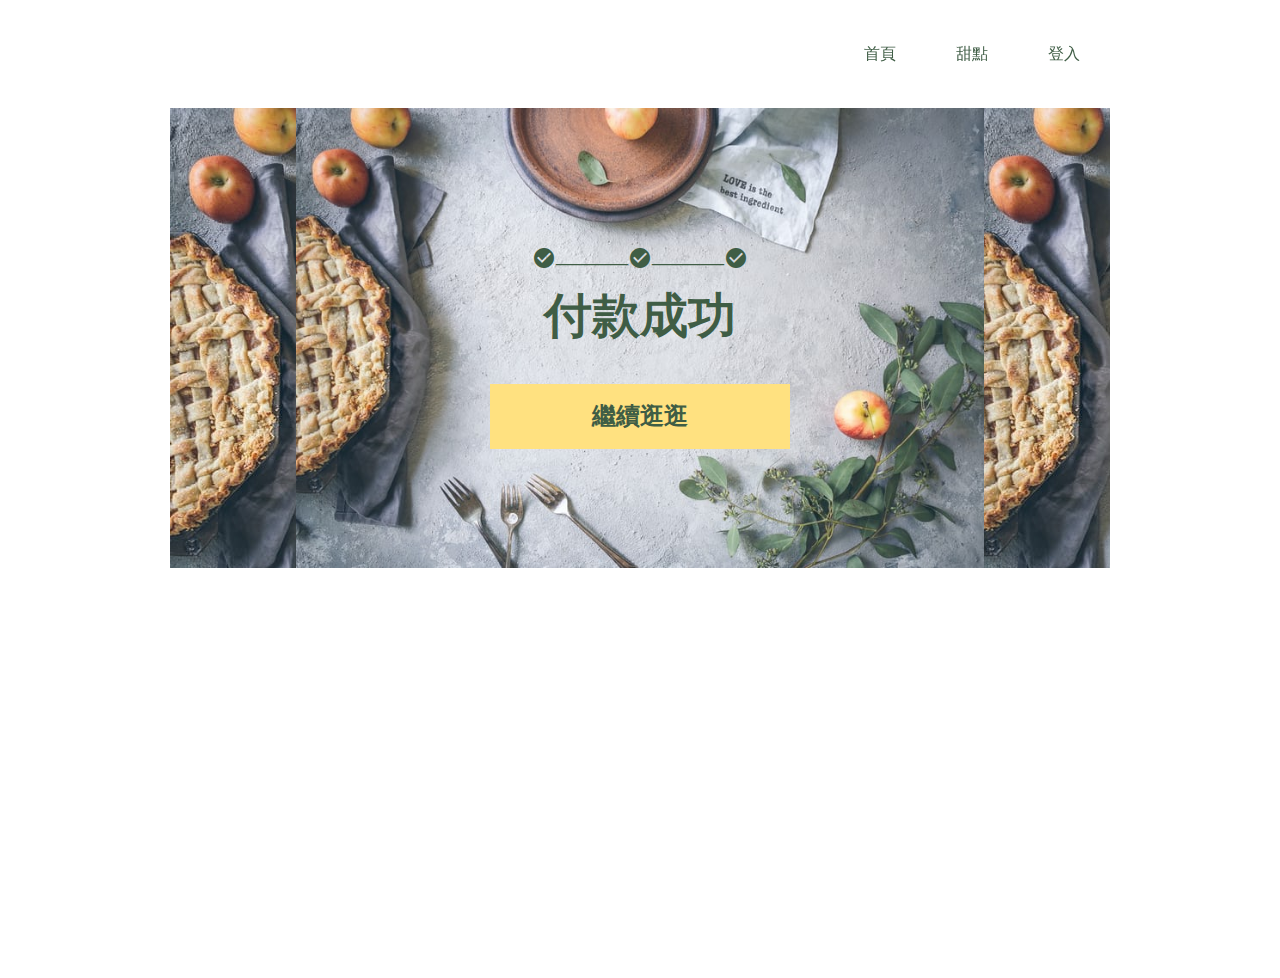
==== pages/payment.html @ 9f01b25b "Initial commit" ====
<!DOCTYPE html>
<html lang="en">
<head>
  <meta charset="UTF-8">
  <meta name="viewport" content="width=device-width, initial-scale=">
  <link rel="stylesheet" href="../scss/main.css">
  <link href="https://fonts.googleapis.com/icon?family=Material+Icons"
      rel="stylesheet">
  <title></title>
</head>
<body>
<!-- container -->
<div class="container">
   <!--header -->
      <div class="header"  data-aos="zoom-in">
          <!--navbar -->
           <a class="navbar" href="#">
                <img src="https://github.com/hexschool/webLayoutTraining1st/blob/master/student-week1/dehaze-24px.png?raw=true" alt="">
            </a>
          <!--logo -->
          <h1><a href="" class="logo">Sweetaste</a></h1>
          <!--menu -->
          <div class="menu">
            <div class="menu_list">
                <ul>
                  <li><a href="">首頁</a></li>
                  <li><a href="">甜點</a></li>
                  <li><a href="">登入</a></li>
                </ul>
            </div>
            <div class="shopping_cart">
                <a href=""><img src="https://github.com/hexschool/webLayoutTraining1st/blob/master/student-week1/shopping_cart.png?raw=true" alt=""></a>
            </div>
          </div>
      </div>
   <!--banner -->
   <div class="payment">
       <img src="../image/banner2.jpg" alt="">
       <div class="icons">
            <span class="material-icons">
                check_circle———check_circle———check_circle
            </span>
       </div>
    <h3>付款成功</h3>
    <a href="#">繼續逛逛</a>
   </div>

   
</div>
  <form action="" class="footer-form"data-aos="fade-right"
     data-aos-offset="300"
     data-aos-easing="ease-in-sine">
        <div class="container subscribe">
            <label for="mail" class="label-form">
                <img src="https://raw.githubusercontent.com/hexschool/webLayoutTraining1st/master/student-week1/logo-light.svg" alt="logo S">
                <span>訂閱你我的甜蜜郵件</span>
            </label>
            <div class="form-input">
                <img src="https://github.com/hexschool/webLayoutTraining1st/blob/master/student-week1/mail-24px.png?raw=true" alt="" class="mailIcon">
                <input type="text" id="mail">
                <button type="submit" name="e">
                    <img src="https://github.com/hexschool/webLayoutTraining1st/blob/master/student-week1/arrow_forward-24px.png?raw=true" alt="">
                </button>
            </div>
        </div>
    </form>
  <div class="footer"data-aos="fade-right"
     data-aos-offset="300"
     data-aos-easing="ease-in-sine">
        <div class="footer-inner container">
            <div class="footer-inner-top">
                <div class="contact">
                    <img src="https://raw.githubusercontent.com/hexschool/webLayoutTraining1st/master/student-week1/logotype-lg-dark.svg" alt="logo name" class="footer-logo">
                    <ul class="contact-info">
                        <li>07-1234-5678</li>
                        <li>sweetaste@email.com</li>
                        <li>800 高雄市新興區幸福路 520 號</li>
                    </ul>
                </div>
                <div class="slogan">
                    <p>今天是個｜ ｜<br>　吃甜點的好日子。</p>
                </div>
            </div>
            <div class="footer-inner-bottom">
                <ul class="link">
                    <li>
                        <a href="#"><img src="https://raw.githubusercontent.com/hexschool/webLayoutTraining1st/4baf15e7aa2800a1e312de01435b7dbf6f654843/student-week1/ic-line%40.svg" alt=""></a>
                    </li>
                    <li>
                        <a href="#"><img src="https://raw.githubusercontent.com/hexschool/webLayoutTraining1st/master/student-week1/ic-facebook.svg" alt=""></a>
                    </li>
                </ul>
                <p class="rights">
                    © 2018 Sweetaste* All Rights Reserved
                </p>
            </div>
        </div>
    </div>
<link rel="stylesheet" href="https://unpkg.com/aos@next/dist/aos.css" />
<script src="https://unpkg.com/aos@next/dist/aos.js"></script>
<script>
AOS.init({
  // Global settings:
  disable: false, // accepts following values: 'phone', 'tablet', 'mobile', boolean, expression or function
  startEvent: 'DOMContentLoaded', // name of the event dispatched on the document, that AOS should initialize on
  initClassName: 'aos-init', // class applied after initialization
  animatedClassName: 'aos-animate', // class applied on animation
  useClassNames: false, // if true, will add content of `data-aos` as classes on scroll
  disableMutationObserver: false, // disables automatic mutations' detections (advanced)
  debounceDelay: 50, // the delay on debounce used while resizing window (advanced)
  throttleDelay: 99, // the delay on throttle used while scrolling the page (advanced)
  

  // Settings that can be overridden on per-element basis, by `data-aos-*` attributes:
  offset: 120, // offset (in px) from the original trigger point
  delay: 0, // values from 0 to 3000, with step 50ms
  duration: 2000, // values from 0 to 3000, with step 50ms
  easing: 'ease', // default easing for AOS animations
  once: false, // whether animation should happen only once - while scrolling down
  mirror: false, // whether elements should animate out while scrolling past them
  anchorPlacement: 'top-bottom', // defines which position of the element regarding to window should trigger the animation

});
</script>
<script src="../js/jquery-3.5.1.js"></script>
<script src="../js/all.js"></script>
</body>
</html>
---- scss/main.css ----
html, body, div, span, applet, object, iframe,
h1, h2, h3, h4, h5, h6, p, blockquote, pre,
a, abbr, acronym, address, big, cite, code,
del, dfn, em, img, ins, kbd, q, s, samp,
small, strike, strong, sub, sup, tt, var,
b, u, i, center,
dl, dt, dd, ol, ul, li,
fieldset, form, label, legend,
table, caption, tbody, tfoot, thead, tr, th, td,
article, aside, canvas, details, embed,
figure, figcaption, footer, header, hgroup,
menu, nav, output, ruby, section, summary,
time, mark, audio, video {
  margin: 0;
  padding: 0;
  border: 0;
  font-size: 100%;
  font: inherit;
  vertical-align: baseline;
}

/* HTML5 display-role reset for older browsers */
article, aside, details, figcaption, figure,
footer, header, hgroup, menu, nav, section {
  display: block;
}

body {
  line-height: 1;
}

ol, ul {
  list-style: none;
}

blockquote, q {
  quotes: none;
}

blockquote:before, blockquote:after,
q:before, q:after {
  content: '';
  content: none;
}

table {
  border-collapse: collapse;
  border-spacing: 0;
}

img {
  display: block;
  max-width: 100%;
  height: auto;
}

a {
  display: block;
  text-decoration: none;
}

*, *::after, *::before {
  -webkit-box-sizing: border-box;
          box-sizing: border-box;
}

body {
  font-family: "PingFang TC", "Microsoft JhengHei", Times, "Helvetica Neue", sans-serif;
  font-size: 16px;
}

img {
  display: block;
  max-width: 100%;
  height: auto;
}

a {
  display: block;
  text-decoration: none;
}

.container {
  max-width: 940px;
  margin: 0 auto;
}

@media (max-width: 992px) {
  .container {
    max-width: 767px;
  }
}

.header {
  display: -webkit-box;
  display: -ms-flexbox;
  display: flex;
  -webkit-box-pack: justify;
      -ms-flex-pack: justify;
          justify-content: space-between;
  -webkit-box-align: center;
      -ms-flex-align: center;
          align-items: center;
  padding: 34px 0px;
}

.header .navbar {
  display: none;
}

@media (max-width: 767px) {
  .header .navbar {
    display: block;
  }
}

.header h1 {
  width: 25%;
}

.header .logo {
  display: block;
  background-image: url(https://raw.githubusercontent.com/hexschool/webLayoutTraining1st/master/student-week1/logo-all-dark.svg);
  text-indent: 101%;
  white-space: nowrap;
  background-size: contain;
  height: 40px;
  overflow: hidden;
  background-repeat: no-repeat;
  background-position: center center;
}

@media (max-width: 767px) {
  .header .logo {
    background-image: url(https://raw.githubusercontent.com/hexschool/webLayoutTraining1st/master/student-week1/logotype-lg-dark.svg);
  }
}

@media (max-width: 767px) {
  .header {
    display: -webkit-box;
    display: -ms-flexbox;
    display: flex;
    -ms-flex-pack: distribute;
        justify-content: space-around;
  }
}

.menu {
  display: -webkit-box;
  display: -ms-flexbox;
  display: flex;
  -webkit-box-align: center;
      -ms-flex-align: center;
          align-items: center;
  -webkit-box-pack: justify;
      -ms-flex-pack: justify;
          justify-content: space-between;
}

.menu ul {
  display: -webkit-box;
  display: -ms-flexbox;
  display: flex;
}

.menu li {
  padding: 0 30px;
  text-align: center;
}

.menu li a {
  color: #3F5D45;
}

@media (max-width: 767px) {
  .menu li {
    padding: 10px 0px;
  }
}

.menu li:hover {
  background-color: #EAF0ED;
}

.menu_list .active {
  max-height: 200px;
}

@media (max-width: 767px) {
  .menu_list ul {
    position: absolute;
    left: 0;
    top: 100%;
    width: 100%;
    -webkit-transition: all 0.8s;
    transition: all 0.8s;
    max-height: 0;
    overflow: hidden;
    background: white;
    -webkit-box-orient: vertical;
    -webkit-box-direction: normal;
        -ms-flex-direction: column;
            flex-direction: column;
    background: white;
    flex-direction: column;
  }
}

.footer-form {
  background-color: #3F5D45;
  padding: 30px;
}

.subscribe {
  display: -webkit-box;
  display: -ms-flexbox;
  display: flex;
  -webkit-box-pack: justify;
      -ms-flex-pack: justify;
          justify-content: space-between;
  -webkit-box-align: center;
      -ms-flex-align: center;
          align-items: center;
}

@media (max-width: 992px) {
  .subscribe {
    -webkit-box-orient: vertical;
    -webkit-box-direction: normal;
        -ms-flex-direction: column;
            flex-direction: column;
  }
}

.label-form {
  display: -webkit-box;
  display: -ms-flexbox;
  display: flex;
  -webkit-box-align: center;
      -ms-flex-align: center;
          align-items: center;
}

.label-form img {
  height: 40px;
  margin-right: 20px;
}

.label-form span {
  display: block;
  font-size: 24px;
  font-weight: bold;
  color: #EAF0ED;
}

@media (max-width: 992px) {
  .label-form {
    margin-bottom: 30px;
  }
}

.form-input {
  display: -webkit-box;
  display: -ms-flexbox;
  display: flex;
  position: relative;
}

.form-input .mailIcon {
  position: absolute;
  left: 16px;
  top: 16px;
  bottom: 16px;
}

.form-input input {
  display: block;
  padding-left: 65px;
  font-weight: bold;
  color: #3F5D45;
  outline: none;
  border: none;
}

.form-input button {
  cursor: pointer;
  background-color: #FFE180;
  padding: 16px;
  outline: none;
  border: none;
}

.footer {
  background-color: #EAF0ED;
  padding: 30px 0px;
}

@media (max-width: 767px) {
  .footer-inner {
    display: -webkit-box;
    display: -ms-flexbox;
    display: flex;
    -webkit-box-orient: vertical;
    -webkit-box-direction: normal;
        -ms-flex-direction: column;
            flex-direction: column;
    -webkit-box-align: center;
        -ms-flex-align: center;
            align-items: center;
  }
}

.footer-inner-top {
  display: -webkit-box;
  display: -ms-flexbox;
  display: flex;
  -webkit-box-pack: justify;
      -ms-flex-pack: justify;
          justify-content: space-between;
  margin-bottom: 30px;
}

.footer-inner-top .contact {
  display: -webkit-box;
  display: -ms-flexbox;
  display: flex;
  -webkit-box-orient: vertical;
  -webkit-box-direction: normal;
      -ms-flex-direction: column;
          flex-direction: column;
  -webkit-box-pack: justify;
      -ms-flex-pack: justify;
          justify-content: space-between;
}

.footer-inner-top .contact-info {
  font-size: 16px;
  line-height: 24px;
  color: #3F5D45;
}

.footer-inner-top .contact img {
  margin-bottom: 40px;
}

.footer-inner-top .slogan {
  -webkit-writing-mode: vertical-rl;
      -ms-writing-mode: tb-rl;
          writing-mode: vertical-rl;
  font-size: 24px;
  line-height: 36px;
  letter-spacing: 5px;
  font-weight: bold;
  color: #3F5D45;
}

@media (max-width: 767px) {
  .footer-inner-top .slogan {
    display: none;
  }
}

.footer-inner-bottom {
  display: -webkit-box;
  display: -ms-flexbox;
  display: flex;
  -webkit-box-pack: justify;
      -ms-flex-pack: justify;
          justify-content: space-between;
  -webkit-box-align: end;
      -ms-flex-align: end;
          align-items: flex-end;
}

.footer-inner-bottom .link {
  display: -webkit-box;
  display: -ms-flexbox;
  display: flex;
}

.footer-inner-bottom .link a {
  width: 32px;
  height: 32px;
  margin-right: 8px;
}

@media (max-width: 767px) {
  .footer-inner-bottom .link {
    margin-bottom: 23px;
  }
}

.footer-inner-bottom .rights {
  font-size: 12px;
  color: #3F5D45;
}

@media (max-width: 767px) {
  .footer-inner-bottom {
    -webkit-box-orient: vertical;
    -webkit-box-direction: normal;
        -ms-flex-direction: column;
            flex-direction: column;
    -webkit-box-align: start;
        -ms-flex-align: start;
            align-items: flex-start;
  }
}

.banner {
  margin-bottom: 60px;
}

@media (max-width: 992px) {
  .banner {
    margin-bottom: 0;
  }
}

.main {
  display: -webkit-box;
  display: -ms-flexbox;
  display: flex;
  -webkit-box-pack: justify;
      -ms-flex-pack: justify;
          justify-content: space-between;
  -ms-flex-wrap: wrap;
      flex-wrap: wrap;
}

.sidebar {
  width: 33%;
  font-size: 24px;
}

.sidebar h3, .sidebar li {
  height: 65px;
  text-align: center;
  line-height: 65px;
  border: 1px solid #EAF0ED;
}

.sidebar h3 {
  background-color: #3F5D45;
  color: #EAF0ED;
  font-weight: bolder;
}

.sidebar a {
  color: #3F5D45;
  font-weight: bolder;
}

.sidebar li:hover {
  background-color: #EAF0ED;
}

@media (max-width: 992px) {
  .sidebar {
    width: 100%;
    margin-bottom: 30px;
  }
}

.product {
  width: 66%;
}

.product_list {
  width: 100%;
  display: -webkit-box;
  display: -ms-flexbox;
  display: flex;
  -ms-flex-wrap: wrap;
      flex-wrap: wrap;
  -webkit-box-pack: justify;
      -ms-flex-pack: justify;
          justify-content: space-between;
}

@media (max-width: 992px) {
  .product_list {
    -ms-flex-pack: distribute;
        justify-content: space-around;
  }
}

@media (max-width: 992px) {
  .product {
    width: 100%;
  }
}

.items {
  margin-bottom: 20px;
}

.items_top {
  position: relative;
}

.items_top .tags {
  position: absolute;
  left: 20px;
  top: 0;
  left: 20px;
  color: #EAF0ED;
  background-color: #3F5D45;
  font-weight: bolder;
  font-size: 16px;
  -webkit-writing-mode: vertical-lr;
      -ms-writing-mode: tb-lr;
          writing-mode: vertical-lr;
  padding: 10px;
  letter-spacing: 4px;
}

.items_top .like {
  position: absolute;
  top: 20px;
  right: 20px;
}

.items_info {
  display: -webkit-box;
  display: -ms-flexbox;
  display: flex;
  height: 56px;
}

.items_info .name {
  width: 50%;
  display: -webkit-box;
  display: -ms-flexbox;
  display: flex;
  -webkit-box-pack: center;
      -ms-flex-pack: center;
          justify-content: center;
  -webkit-box-align: center;
      -ms-flex-align: center;
          align-items: center;
  color: #3F5D45;
  font-size: 20px;
  border-left: 1px solid #EAF0ED;
  border-right: 1px solid #EAF0ED;
}

.items_info .price {
  width: 50%;
  display: -webkit-box;
  display: -ms-flexbox;
  display: flex;
  -webkit-box-pack: center;
      -ms-flex-pack: center;
          justify-content: center;
  -webkit-box-align: center;
      -ms-flex-align: center;
          align-items: center;
  color: #3F5D45;
  font-weight: bolder;
  font-size: 20px;
  border-right: 1px solid #EAF0ED;
}

.items .add_cart {
  display: -webkit-box;
  display: -ms-flexbox;
  display: flex;
  -webkit-box-pack: center;
      -ms-flex-pack: center;
          justify-content: center;
  -webkit-box-align: center;
      -ms-flex-align: center;
          align-items: center;
  height: 65px;
  background-color: #EAF0ED;
  color: #3F5D45;
  font-weight: bolder;
  font-size: 24px;
}

.items .add_cart:hover {
  background-color: #3F5D45;
  color: #EAF0ED;
}

.page {
  display: -webkit-box;
  display: -ms-flexbox;
  display: flex;
  -webkit-box-pack: end;
      -ms-flex-pack: end;
          justify-content: flex-end;
  margin-bottom: 60px;
}

.page ul {
  display: -webkit-box;
  display: -ms-flexbox;
  display: flex;
}

.page ul .arrow:hover {
  background-color: #EAF0ED;
}

.page ul .number:hover {
  background-color: #3F5D45;
  color: #EAF0ED;
}

.page a {
  display: -webkit-box;
  display: -ms-flexbox;
  display: flex;
  -webkit-box-pack: center;
      -ms-flex-pack: center;
          justify-content: center;
  -webkit-box-align: center;
      -ms-flex-align: center;
          align-items: center;
  width: 60px;
  height: 60px;
  border: 1px solid #EAF0ED;
  color: #3F5D45;
}

@media (max-width: 992px) {
  .page {
    -webkit-box-pack: center;
        -ms-flex-pack: center;
            justify-content: center;
  }
}

.payment {
  background-image: url(../../image/banner2.jpg);
  display: -webkit-box;
  display: -ms-flexbox;
  display: flex;
  -webkit-box-pack: center;
      -ms-flex-pack: center;
          justify-content: center;
  height: 460px;
  margin-bottom: 60px;
  position: relative;
}

.payment .icons {
  color: #3F5D45;
  position: absolute;
  top: 30%;
}

.payment h3 {
  position: absolute;
  display: -webkit-box;
  display: -ms-flexbox;
  display: flex;
  -webkit-box-pack: center;
      -ms-flex-pack: center;
          justify-content: center;
  top: 40%;
  font-size: 48px;
  color: #3F5D45;
  font-weight: bolder;
}

.payment a {
  width: 300px;
  height: 65px;
  background-color: #FFE180;
  font-size: 24px;
  font-weight: bolder;
  text-align: center;
  line-height: 65px;
  color: #3F5D45;
  position: absolute;
  display: -webkit-box;
  display: -ms-flexbox;
  display: flex;
  -webkit-box-pack: center;
      -ms-flex-pack: center;
          justify-content: center;
  top: 60%;
}

@media (max-width: 414px) {
  .payment a {
    width: 100%;
    top: 100%;
  }
}
/*# sourceMappingURL=main.css.map */
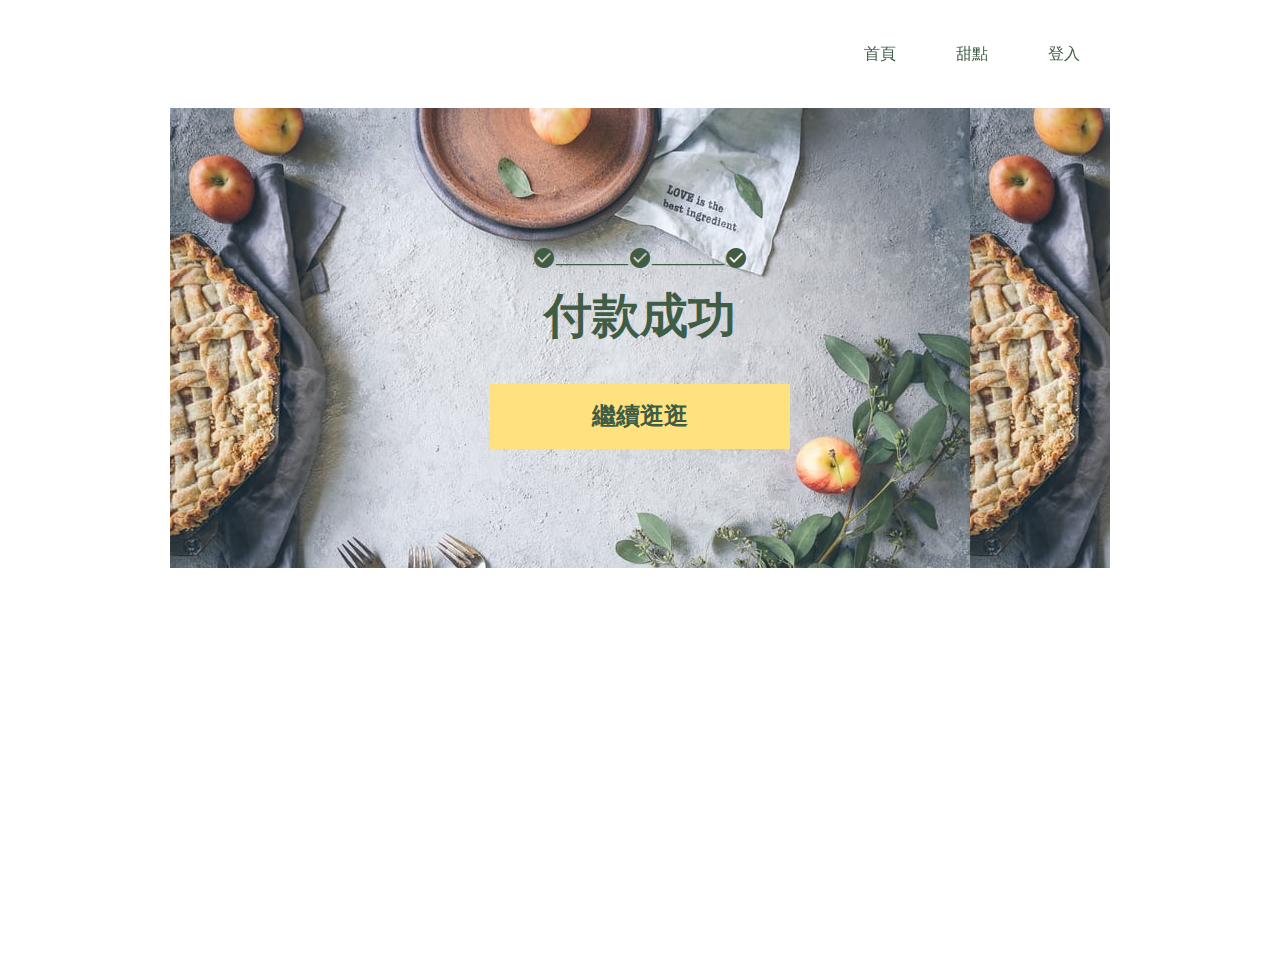
==== commit 094046cc: "rrrrr" ====
--- a/pages/payment.html
+++ b/pages/payment.html
@@ -35,7 +35,6 @@
       </div>
    <!--banner -->
    <div class="payment">
-       <img src="../image/banner2.jpg" alt="">
        <div class="icons">
             <span class="material-icons">
                 check_circle———check_circle———check_circle
